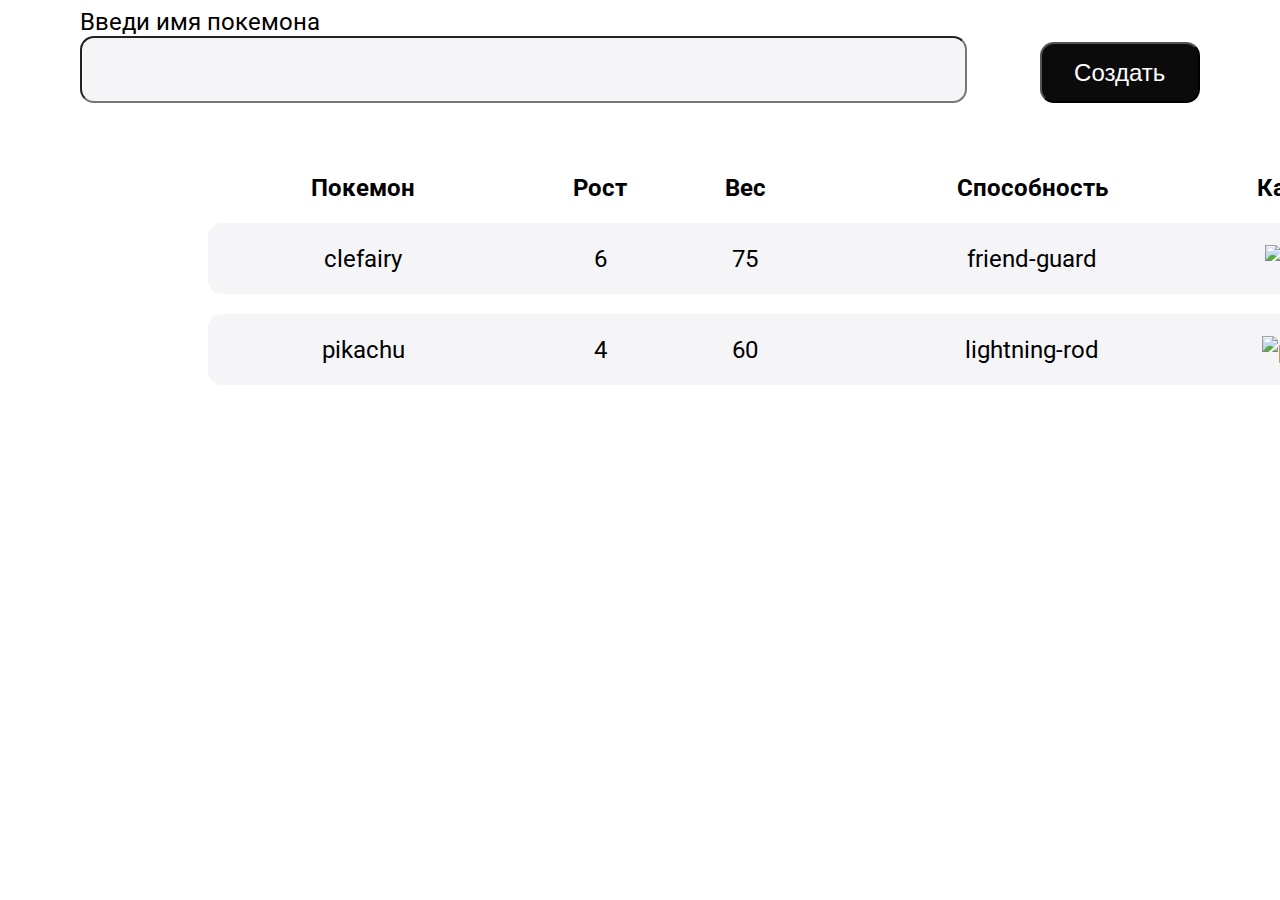
==== index.html @ 02621795 "code transfer in style" ====
<!DOCTYPE html>
<html lang="en">

<head>
    <meta charset="UTF-8">
    <meta http-equiv="X-UA-Compatible" content="IE=edge">
    <meta name="viewport" content="width=device-width, initial-scale=1.0">
    <title>Document</title>
    <link rel="preconnect" href="https://fonts.googleapis.com" />
    <link rel="preconnect" href="https://fonts.gstatic.com" crossorigin />
    <link href="https://fonts.googleapis.com/css2?family=Alegreya&family=Amatic+SC&family=Roboto&display=swap"
        rel="stylesheet" />
    <link rel="stylesheet" href="assets/style/style.css">
</head>

<body>
    <div class="dashboard_container">
        <div class="input_wrap">
            <div class="input_inner">
                <label class="label_input" for="pokemonName">Введи имя покемона</label>
                <input id="pokemonName" class="input" type="text">
            </div>
            <button class="button">Создать</button>
        </div>
        <div class="table_inner">
            <table class="table">
                <thead>
                    <tr>
                        <th>Покемон</th>
                        <th>Рост</th>
                        <th>Вес</th>
                        <th>Способность</th>
                        <th>Картинка</th>
                    </tr>
                </thead>
                <tbody id="tableAppendChild">
                    <tr class="grey_tr">
                        <td>clefairy</td>
                        <td>6</td>
                        <td>75</td>
                        <td>friend-guard</td>
                        <td class='pokemon_pic'><img
                                src="https://raw.githubusercontent.com/PokeAPI/sprites/master/sprites/pokemon/35.png"
                                alt="clefairy"></td>
                    </tr>
                    <tr class='grey_tr'>
                        <td>pikachu</td>
                        <td>4</td>
                        <td>60</td>
                        <td>lightning-rod</td>
                        <td class='pokemon_pic'><img
                                src="https://raw.githubusercontent.com/PokeAPI/sprites/master/sprites/pokemon/25.png"
                                alt="pikachu"></td>
                    </tr>
                </tbody>
            </table>
        </div>
    </div>
    <script src="assets/js/script.js"></script>
</body>

</html>
---- assets/style/style.css ----
body {
    font-family: Roboto;
}

/* стилизация таблицы и импута */
.input_wrap {
    display: flex;
    justify-content: space-evenly;
    align-items: flex-end;
}
.input_inner {
    display: flex;
    flex-direction: column;
}
.label_input {
    font-weight: 400;
    font-size: 24px;
}
.input {
    width: 879px;
    height: 61px;
    background: #F5F5F7;
    border-radius: 14px;
    font-size: 22px;
}
.button {
    width: 160px;
    height: 61px;
    background-color: #0c0b0b;
    color: #ffffff;
    border-radius: 14px;
    font-weight: 400;
    font-size: 24px;
    line-height: 0px;
}
.table_inner {
    margin-top: 50px;
    margin-left: 200px;
}
.table {
    width: 1159px;
    font-weight: 400;
    font-size: 24px;
    border-spacing: 0 20px;
}
.grey_tr {
    background: #F5F5F7;
    border-spacing: 0;
    text-align: center;
    width: 1157px;
    height: 71px;
}
td:first-child {
    border-top-left-radius: 14px;
    border-bottom-left-radius: 14px;
}
td:last-child {
    border-top-right-radius: 14px;
    border-bottom-right-radius: 14px;
}
.pokemon_pic {
    width: 50px;
    height: 50px;
}
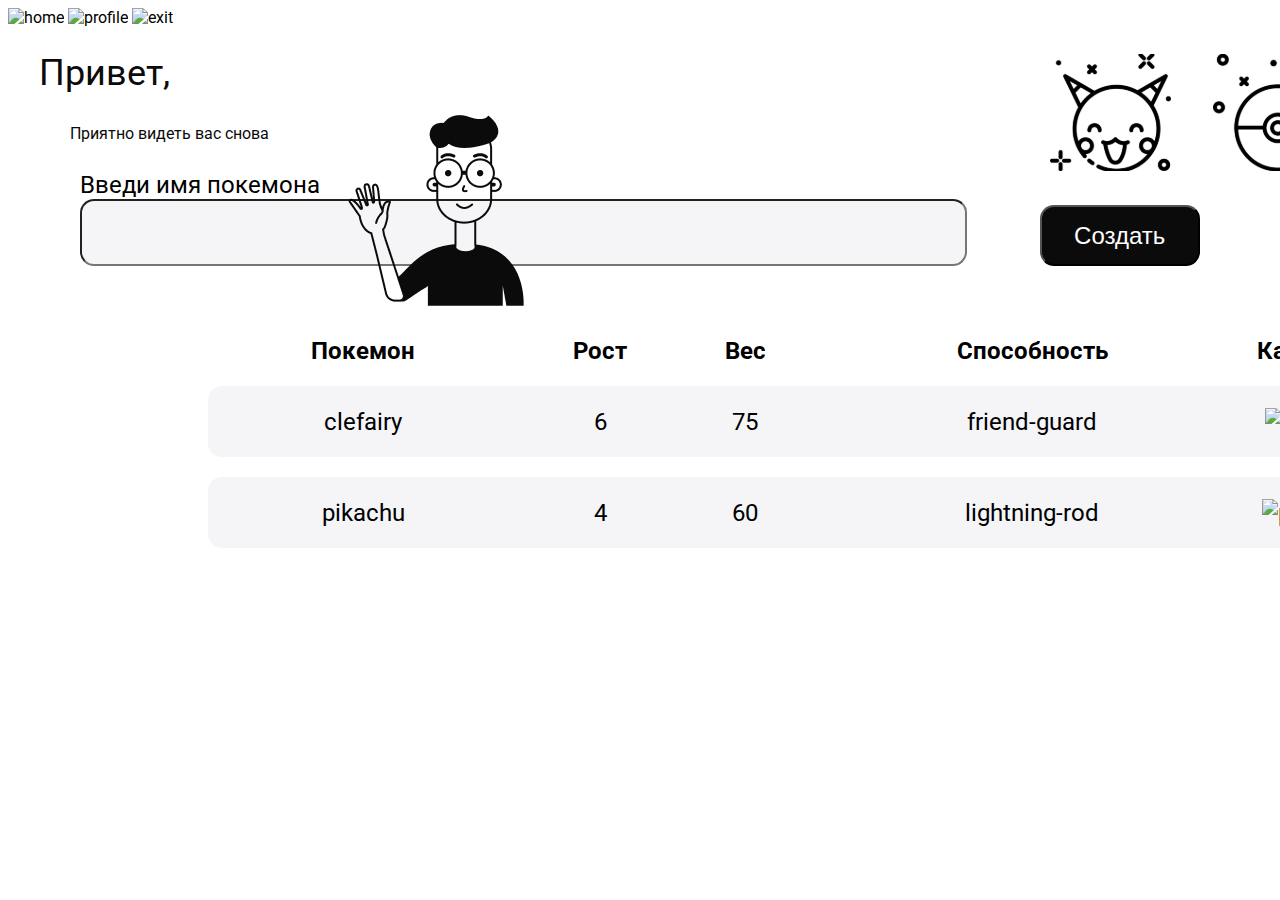
==== commit 4218d3c6: "Merge pull request #5 from Asya1306/registration" ====
--- a/index.html
+++ b/index.html
@@ -2,61 +2,88 @@
 <html lang="en">
 
 <head>
-    <meta charset="UTF-8">
-    <meta http-equiv="X-UA-Compatible" content="IE=edge">
-    <meta name="viewport" content="width=device-width, initial-scale=1.0">
-    <title>Document</title>
-    <link rel="preconnect" href="https://fonts.googleapis.com" />
-    <link rel="preconnect" href="https://fonts.gstatic.com" crossorigin />
-    <link href="https://fonts.googleapis.com/css2?family=Alegreya&family=Amatic+SC&family=Roboto&display=swap"
-        rel="stylesheet" />
-    <link rel="stylesheet" href="assets/style/style.css">
+  <meta charset="UTF-8" />
+  <meta http-equiv="X-UA-Compatible" content="IE=edge" />
+  <meta name="viewport" content="width=device-width, initial-scale=1.0" />
+  <title>Document</title>
+  <link rel="preconnect" href="https://fonts.googleapis.com" />
+  <link rel="preconnect" href="https://fonts.gstatic.com" crossorigin />
+  <link href="https://fonts.googleapis.com/css2?family=Alegreya&family=Amatic+SC&family=Roboto&display=swap"
+    rel="stylesheet" />
+  <link rel="stylesheet" href="assets/style/style.css" />
+  <link rel="stylesheet" href="assets/style/header.css" />
 </head>
 
 <body>
-    <div class="dashboard_container">
-        <div class="input_wrap">
-            <div class="input_inner">
-                <label class="label_input" for="pokemonName">Введи имя покемона</label>
-                <input id="pokemonName" class="input" type="text">
-            </div>
-            <button class="button">Создать</button>
+  <aside class="rectangle">
+    <img src="assets/img/home.svg" alt="home" class="img" />
+    <img src="assets/img/profile.svg" alt="profile" class="img" />
+    <img src="assets/img/exit.svg" alt="exit" class="img" />
+  </aside>
+
+  <div class="main_container">
+    <div class="header_container">
+      <div class="welcome_container">
+        <div class="welcome_text">
+          Привет,
+          <p id="username_header" for="username_header"></p>
+          <div class="welcome_text_content">Приятно видеть вас снова</div>
         </div>
-        <div class="table_inner">
-            <table class="table">
-                <thead>
-                    <tr>
-                        <th>Покемон</th>
-                        <th>Рост</th>
-                        <th>Вес</th>
-                        <th>Способность</th>
-                        <th>Картинка</th>
-                    </tr>
-                </thead>
-                <tbody id="tableAppendChild">
-                    <tr class="grey_tr">
-                        <td>clefairy</td>
-                        <td>6</td>
-                        <td>75</td>
-                        <td>friend-guard</td>
-                        <td class='pokemon_pic'><img
-                                src="https://raw.githubusercontent.com/PokeAPI/sprites/master/sprites/pokemon/35.png"
-                                alt="clefairy"></td>
-                    </tr>
-                    <tr class='grey_tr'>
-                        <td>pikachu</td>
-                        <td>4</td>
-                        <td>60</td>
-                        <td>lightning-rod</td>
-                        <td class='pokemon_pic'><img
-                                src="https://raw.githubusercontent.com/PokeAPI/sprites/master/sprites/pokemon/25.png"
-                                alt="pikachu"></td>
-                    </tr>
-                </tbody>
-            </table>
-        </div>
+
+        <img class="header_illustration" src="assets/img/Illustration.png" alt="illustration" />
+      </div>
+
+      <div class="icon_container">
+        <img class="icons_header" src="assets/img/avatar(1)1.svg" alt="icon-pikachu" />
+        <img class="icons_header" src="assets/img/gaming1.svg" alt="icon-ball" />
+        <img class="icons_header" src="assets/img/avatar1.svg" alt="icon-cat" />
+      </div>
     </div>
-    <script src="assets/js/script.js"></script>
+
+    <div class="input_wrap">
+      <div class="input_inner">
+        <label class="label_input" for="pokemonName">Введи имя покемона</label>
+        <input id="pokemonName" class="input" type="text" />
+      </div>
+      <button class="button">Создать</button>
+    </div>
+    <div class="table_inner">
+      <table class="table">
+        <thead>
+          <tr>
+            <th>Покемон</th>
+            <th>Рост</th>
+            <th>Вес</th>
+            <th>Способность</th>
+            <th>Картинка</th>
+          </tr>
+        </thead>
+        <tbody id="tableAppendChild">
+          <tr class="grey_tr">
+            <td>clefairy</td>
+            <td>6</td>
+            <td>75</td>
+            <td>friend-guard</td>
+            <td class="pokemon_pic">
+              <img src="https://raw.githubusercontent.com/PokeAPI/sprites/master/sprites/pokemon/35.png"
+                alt="clefairy" />
+            </td>
+          </tr>
+          <tr class="grey_tr">
+            <td>pikachu</td>
+            <td>4</td>
+            <td>60</td>
+            <td>lightning-rod</td>
+            <td class="pokemon_pic">
+              <img src="https://raw.githubusercontent.com/PokeAPI/sprites/master/sprites/pokemon/25.png"
+                alt="pikachu" />
+            </td>
+          </tr>
+        </tbody>
+      </table>
+    </div>
+  </div>
+  <script src="assets/js/script.js"></script>
 </body>
 
 </html>--- a/assets/style/header.css
+++ b/assets/style/header.css
@@ -0,0 +1,44 @@
+.background_container{
+    width: 620px;
+height: 160px;
+background: #F5F5F7;
+border-radius: 14px;
+margin-left: 256px;
+margin-top: 42px;
+}
+.header_illustration{
+    margin-top: -31px;
+    position: absolute;
+    margin-left: 340px;
+}
+.icons_header{
+    display: inline-flex;
+margin-top: 22px;
+padding-left: 42px;
+}
+.icon_container{
+    margin-top: -114px;
+    display: flex;
+    margin-left: 1000px;
+}
+.welcome_text{
+    padding-top: 46px;
+margin-left: 31px;
+font-family: 'Roboto';
+font-style: normal;
+font-weight: 400;
+font-size: 36px;
+line-height: 0px;
+color: #0C0B0B;
+
+}
+.welcome_text_content{
+    margin-left: 31px;
+    font-family: 'Roboto';
+font-style: normal;
+font-weight: 400;
+font-size: 16px;
+line-height: 24px;
+color: #0C0B0B;
+margin-top: 49px;
+}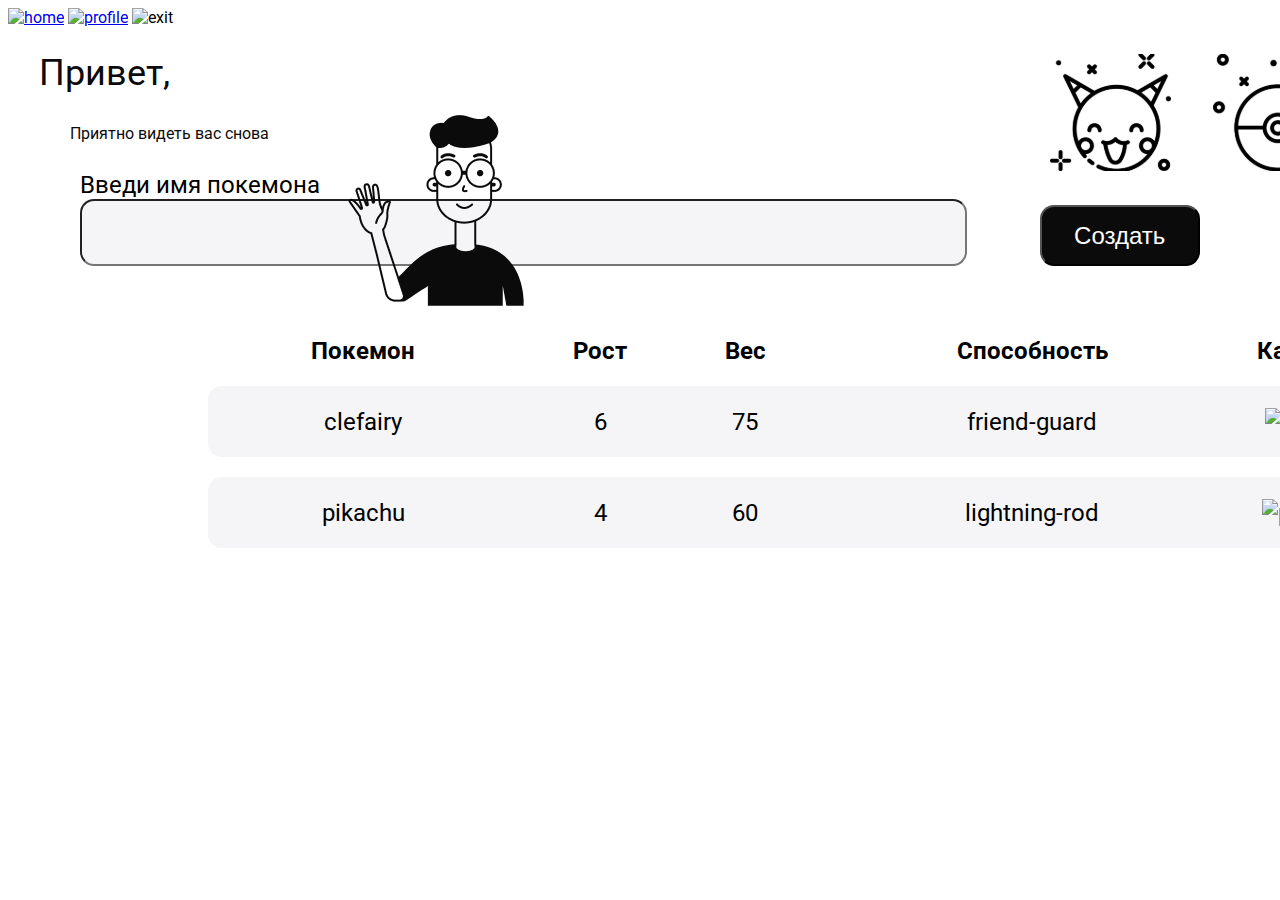
==== commit 69d873d1: "added links to pages" ====
--- a/index.html
+++ b/index.html
@@ -16,8 +16,8 @@
 
 <body>
   <aside class="rectangle">
-    <img src="assets/img/home.svg" alt="home" class="img" />
-    <img src="assets/img/profile.svg" alt="profile" class="img" />
+    <a href="index.html"><img src="assets/img/home.svg" alt="home" class="img" /></a>
+    <a href="registration.html"><img src="assets/img/profile.svg" alt="profile" class="img" /></a>
     <img src="assets/img/exit.svg" alt="exit" class="img" />
   </aside>
 
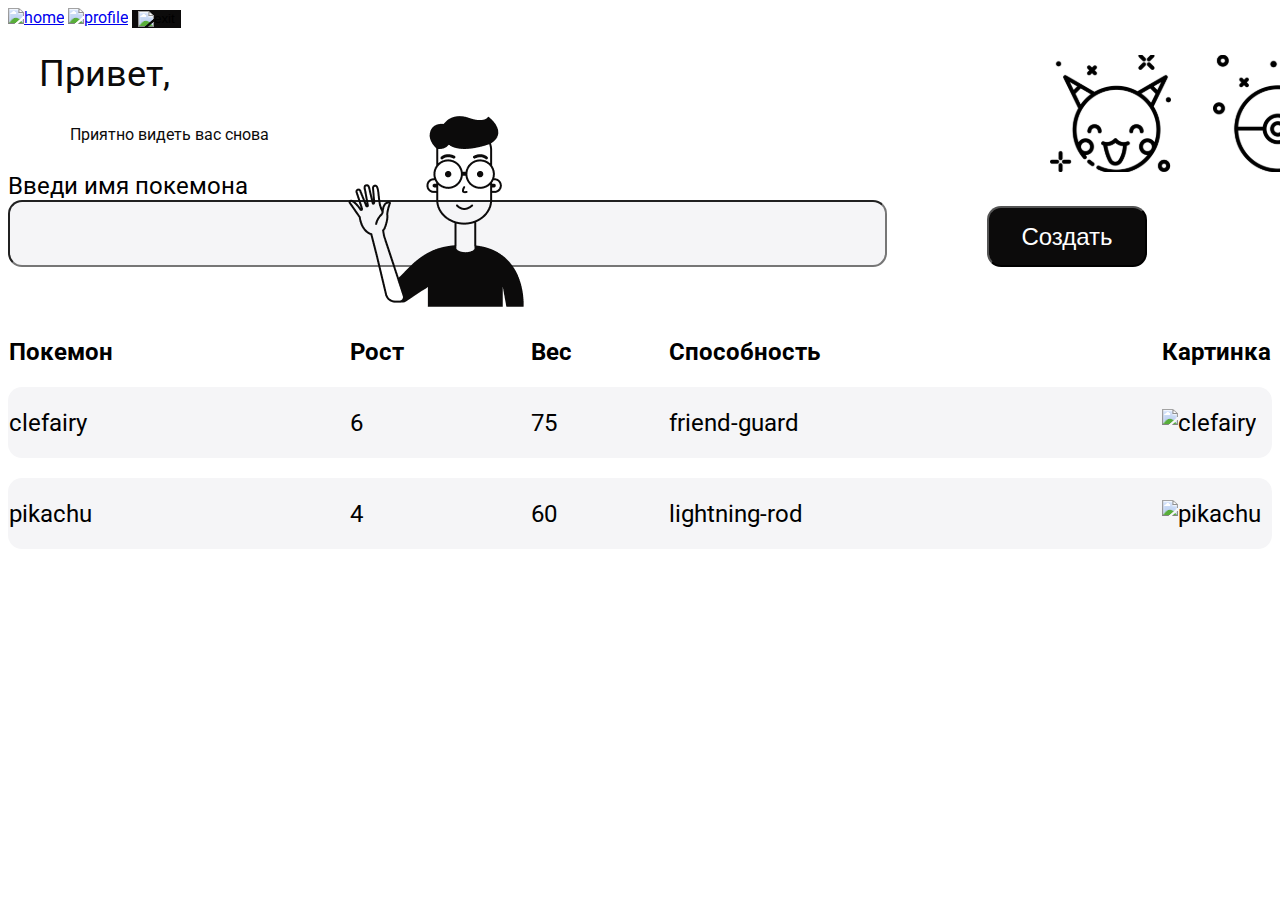
==== commit ffaa5723: "add button" ====
--- a/index.html
+++ b/index.html
@@ -18,7 +18,7 @@
   <aside class="rectangle">
     <a href="index.html"><img src="assets/img/home.svg" alt="home" class="img" /></a>
     <a href="registration.html"><img src="assets/img/profile.svg" alt="profile" class="img" /></a>
-    <img src="assets/img/exit.svg" alt="exit" class="img" />
+    <button class="exit_button"><img src="assets/img/exit.svg" alt="exit" class="img" /></button>
   </aside>
 
   <div class="main_container">
--- a/assets/style/style.css
+++ b/assets/style/style.css
@@ -2,63 +2,145 @@
     font-family: Roboto;
 }
 
+.exit_button {
+    background-color: #0c0b0b;
+    border: none;
+}
+
 /* стилизация таблицы и импута */
-.input_wrap {
-    display: flex;
-    justify-content: space-evenly;
-    align-items: flex-end;
+@media (max-width: 2440px) {
+    .input_wrap {
+        display: flex;
+        justify-content: left;
+        align-items: flex-end;
+    }
+
+    .input_inner {
+        display: flex;
+        flex-direction: column;
+        width: 879px;
+    }
+
+    .label_input {
+        font-weight: 400;
+        font-size: 24px;
+    }
+
+    .input {
+        flex-shrink: 1;
+        height: 61px;
+        background: #F5F5F7;
+        border-radius: 14px;
+        font-size: 22px;
+    }
+
+    .button {
+        width: 160px;
+        height: 61px;
+        background-color: #0c0b0b;
+        color: #ffffff;
+        border-radius: 14px;
+        font-weight: 400;
+        font-size: 24px;
+        line-height: 0px;
+        margin-left: 100px;
+    }
+
+    .table_inner {
+        margin-top: 50px;
+    }
+
+    .table {
+        width: 100%;
+        font-weight: 400;
+        font-size: 24px;
+        border-spacing: 0 20px;
+        text-align: left;
+    }
+
+    .grey_tr {
+        background: #F5F5F7;
+        border-spacing: 0;
+        text-align: left;
+        width: 1157px;
+        height: 71px;
+    }
+
+    td:first-child {
+        border-top-left-radius: 14px;
+        border-bottom-left-radius: 14px;
+    }
+
+    td:last-child {
+        border-top-right-radius: 14px;
+        border-bottom-right-radius: 14px;
+    }
+
+    .pokemon_pic {
+        width: 50px;
+        height: 50px;
+    }
 }
-.input_inner {
-    display: flex;
-    flex-direction: column;
-}
-.label_input {
-    font-weight: 400;
-    font-size: 24px;
-}
-.input {
-    width: 879px;
-    height: 61px;
-    background: #F5F5F7;
-    border-radius: 14px;
-    font-size: 22px;
-}
-.button {
-    width: 160px;
-    height: 61px;
-    background-color: #0c0b0b;
-    color: #ffffff;
-    border-radius: 14px;
-    font-weight: 400;
-    font-size: 24px;
-    line-height: 0px;
-}
-.table_inner {
-    margin-top: 50px;
-    margin-left: 200px;
-}
-.table {
-    width: 1159px;
-    font-weight: 400;
-    font-size: 24px;
-    border-spacing: 0 20px;
-}
-.grey_tr {
-    background: #F5F5F7;
-    border-spacing: 0;
-    text-align: center;
-    width: 1157px;
-    height: 71px;
-}
-td:first-child {
-    border-top-left-radius: 14px;
-    border-bottom-left-radius: 14px;
-}
-td:last-child {
-    border-top-right-radius: 14px;
-    border-bottom-right-radius: 14px;
-}
-.pokemon_pic {
-    width: 50px;
-    height: 50px;
+
+@media (min-width: 380px) and (max-width: 780px) {
+
+    .label_input {
+        font-weight: 400;
+        font-size: 24px;
+    }
+
+    .input {
+        width: 200px;
+        height: 61px;
+        background: #F5F5F7;
+        border-radius: 14px;
+        font-size: 22px;
+    }
+
+    .button {
+        width: 160px;
+        height: 61px;
+        background-color: #0c0b0b;
+        color: #ffffff;
+        border-radius: 14px;
+        font-weight: 400;
+        font-size: 24px;
+        line-height: 0px;
+    }
+
+    .table_inner {
+        float: left;
+        margin-top: 50px;
+    }
+
+    .table {
+        float: left;
+        gap: 10px;
+        width: 100%;
+        font-weight: 400;
+        font-size: 24px;
+        border-spacing: 2 20px;
+    }
+
+    .grey_tr {
+        background: #F5F5F7;
+        border-spacing: 0;
+        width: 250px;
+        height: 71px;
+    }
+
+    td:first-child {
+        border-top-left-radius: 14px;
+        border-bottom-left-radius: 14px;
+    }
+
+    td:last-child {
+        border-top-right-radius: 14px;
+        border-bottom-right-radius: 14px;
+    }
+
+    .pokemon_pic {
+        width: 50px;
+        height: 50px;
+    }
 }